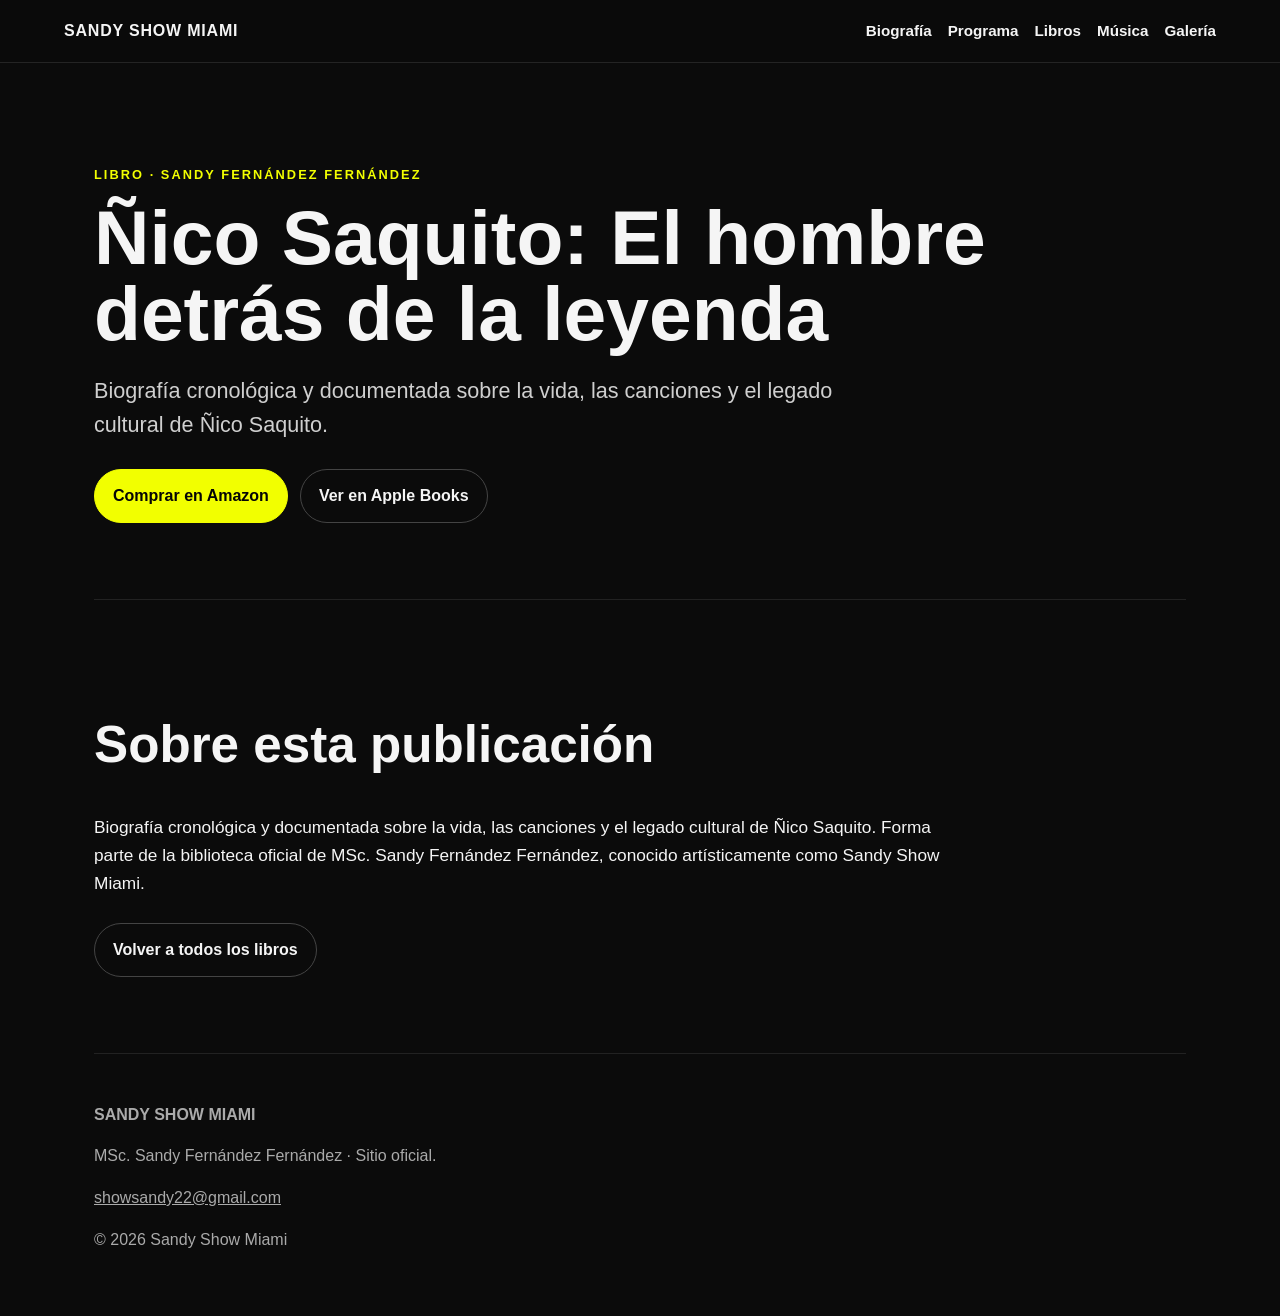
==== nico-saquito-el-hombre-detras-de-la-leyenda.html @ c3fcb0cf "Add book page: Ñico Saquito: El hombre detrás de la leyenda" ====
<!doctype html><html lang="es"><head><meta charset="utf-8"><meta name="viewport" content="width=device-width,initial-scale=1"><title>Ñico Saquito: El hombre detrás de la leyenda | Sandy Fernández Fernández</title><meta name="description" content="Biografía cronológica y documentada sobre la vida, las canciones y el legado cultural de Ñico Saquito. Libro de MSc. Sandy Fernández Fernández, Sandy Show Miami. Disponible en Amazon y Apple Books."><meta name="robots" content="index,follow,max-image-preview:large,max-snippet:-1,max-video-preview:-1"><link rel="canonical" href="https://sandyshowmiami.com/nico-saquito-el-hombre-detras-de-la-leyenda"><link rel="stylesheet" href="/styles.css"><meta property="og:type" content="website"><meta property="og:title" content="Ñico Saquito: El hombre detrás de la leyenda | Sandy Fernández Fernández"><meta property="og:description" content="Biografía cronológica y documentada sobre la vida, las canciones y el legado cultural de Ñico Saquito. Libro de MSc. Sandy Fernández Fernández, Sandy Show Miami. Disponible en Amazon y Apple Books."><meta property="og:url" content="https://sandyshowmiami.com/nico-saquito-el-hombre-detras-de-la-leyenda"><meta name="twitter:card" content="summary_large_image"><script type="application/ld+json">{"@context":"https://schema.org","@type":"Book","name":"Ñico Saquito: El hombre detrás de la leyenda","author":{"@type":"Person","name":"MSc. Sandy Fernández Fernández","alternateName":"Sandy Show Miami"},"url":"https://sandyshowmiami.com/nico-saquito-el-hombre-detras-de-la-leyenda"}</script></head><body><header class="site-header"><a class="brand" href="/">SANDY SHOW MIAMI</a><nav aria-label="Principal"><a href="/biografia">Biografía</a><a href="/programa">Programa</a><a href="/libro">Libros</a><a href="/musica">Música</a><a href="/galeria">Galería</a></nav></header><main><section class="page-hero"><p class="eyebrow">LIBRO · SANDY FERNÁNDEZ FERNÁNDEZ</p><h1>Ñico Saquito: El hombre detrás de la leyenda</h1><p class="lead">Biografía cronológica y documentada sobre la vida, las canciones y el legado cultural de Ñico Saquito.</p><div class="actions"><a class="btn primary" href="https://a.co/d/000w4yb0">Comprar en Amazon</a><a class="btn" href="https://books.apple.com/us/book/%C3%B1ico-saquito/id6804259719">Ver en Apple Books</a></div></section><section><h2>Sobre esta publicación</h2><p class="bio-copy">Biografía cronológica y documentada sobre la vida, las canciones y el legado cultural de Ñico Saquito. Forma parte de la biblioteca oficial de MSc. Sandy Fernández Fernández, conocido artísticamente como Sandy Show Miami.</p><div class="actions"><a class="btn" href="/libro">Volver a todos los libros</a></div></section></main><footer><strong>SANDY SHOW MIAMI</strong><p>MSc. Sandy Fernández Fernández · Sitio oficial.</p><p><a href="mailto:showsandy22@gmail.com">showsandy22@gmail.com</a></p><p>© 2026 Sandy Show Miami</p></footer><script src="/script.js" defer></script></body></html>
---- styles.css ----
*{box-sizing:border-box}html{scroll-behavior:smooth}body{margin:0;font-family:Inter,Arial,sans-serif;background:#0b0b0b;color:#f5f5f5;line-height:1.6}a{color:inherit}a:hover{opacity:.82}.site-header{position:sticky;top:0;z-index:20;display:flex;justify-content:space-between;align-items:center;gap:20px;padding:18px clamp(20px,5vw,72px);background:rgba(11,11,11,.94);backdrop-filter:blur(10px);border-bottom:1px solid #242424}.brand{font-weight:900;letter-spacing:.05em;text-decoration:none}.site-header nav{display:flex;flex-wrap:wrap;gap:16px}.site-header nav a{text-decoration:none;font-weight:700;font-size:.95rem}main{max-width:1220px;margin:auto;padding:0 clamp(20px,5vw,72px)}section{padding:76px 0;border-bottom:1px solid #222}.hero{padding-top:110px;padding-bottom:100px}.eyebrow{font-size:.8rem;font-weight:900;letter-spacing:.16em;text-transform:uppercase;color:#f2ff00}.hero h1{font-size:clamp(2.6rem,7vw,6.8rem);line-height:.95;margin:.15em 0 .3em;max-width:1000px}.hero h1 span{display:block;color:#f2ff00}.lead{font-size:clamp(1.05rem,2vw,1.35rem);max-width:780px;color:#cfcfcf}.actions{display:flex;flex-wrap:wrap;gap:12px;margin-top:26px}.btn{display:inline-block;text-decoration:none;border:1px solid #444;padding:13px 18px;border-radius:999px;font-weight:800}.btn.primary{background:#f2ff00;color:#050505;border-color:#f2ff00}.grid{display:grid;gap:18px}.grid.four{grid-template-columns:repeat(4,1fr)}.grid.three{grid-template-columns:repeat(3,1fr)}article{background:#151515;border:1px solid #272727;border-radius:20px;padding:24px}article h2,article h3{margin-top:0}article p{color:#c7c7c7}.spotlight{display:grid;grid-template-columns:1.4fr 1fr;gap:36px;align-items:center;background:#111;padding-left:32px;padding-right:32px;border-radius:28px;margin:54px 0}.spotlight h2,section>h2{font-size:clamp(2rem,4vw,3.7rem);line-height:1.05}.socials{display:flex;flex-wrap:wrap;gap:12px}.socials a{border:1px solid #333;border-radius:999px;padding:12px 16px;text-decoration:none;font-weight:800}footer{padding:48px clamp(20px,5vw,72px);max-width:1220px;margin:auto;color:#aaa}.page-hero{padding-top:90px}.page-hero h1{font-size:clamp(2.5rem,6vw,5.6rem);line-height:1;margin:.15em 0}.book-card .store-links{display:flex;gap:10px;flex-wrap:wrap;margin-top:14px}.store-links a{font-weight:800}.bio-copy{max-width:850px;font-size:1.08rem}.gallery-placeholder{display:grid;place-items:center;min-height:220px;border:1px dashed #444;border-radius:18px;color:#aaa;text-align:center;padding:24px}@media(max-width:900px){.grid.four,.grid.three,.spotlight{grid-template-columns:1fr 1fr}.site-header{align-items:flex-start}.site-header nav{display:none}.spotlight{grid-template-columns:1fr}}@media(max-width:620px){.grid.four,.grid.three{grid-template-columns:1fr}.hero{padding-top:72px}.hero h1{font-size:3.1rem}section{padding:54px 0}}
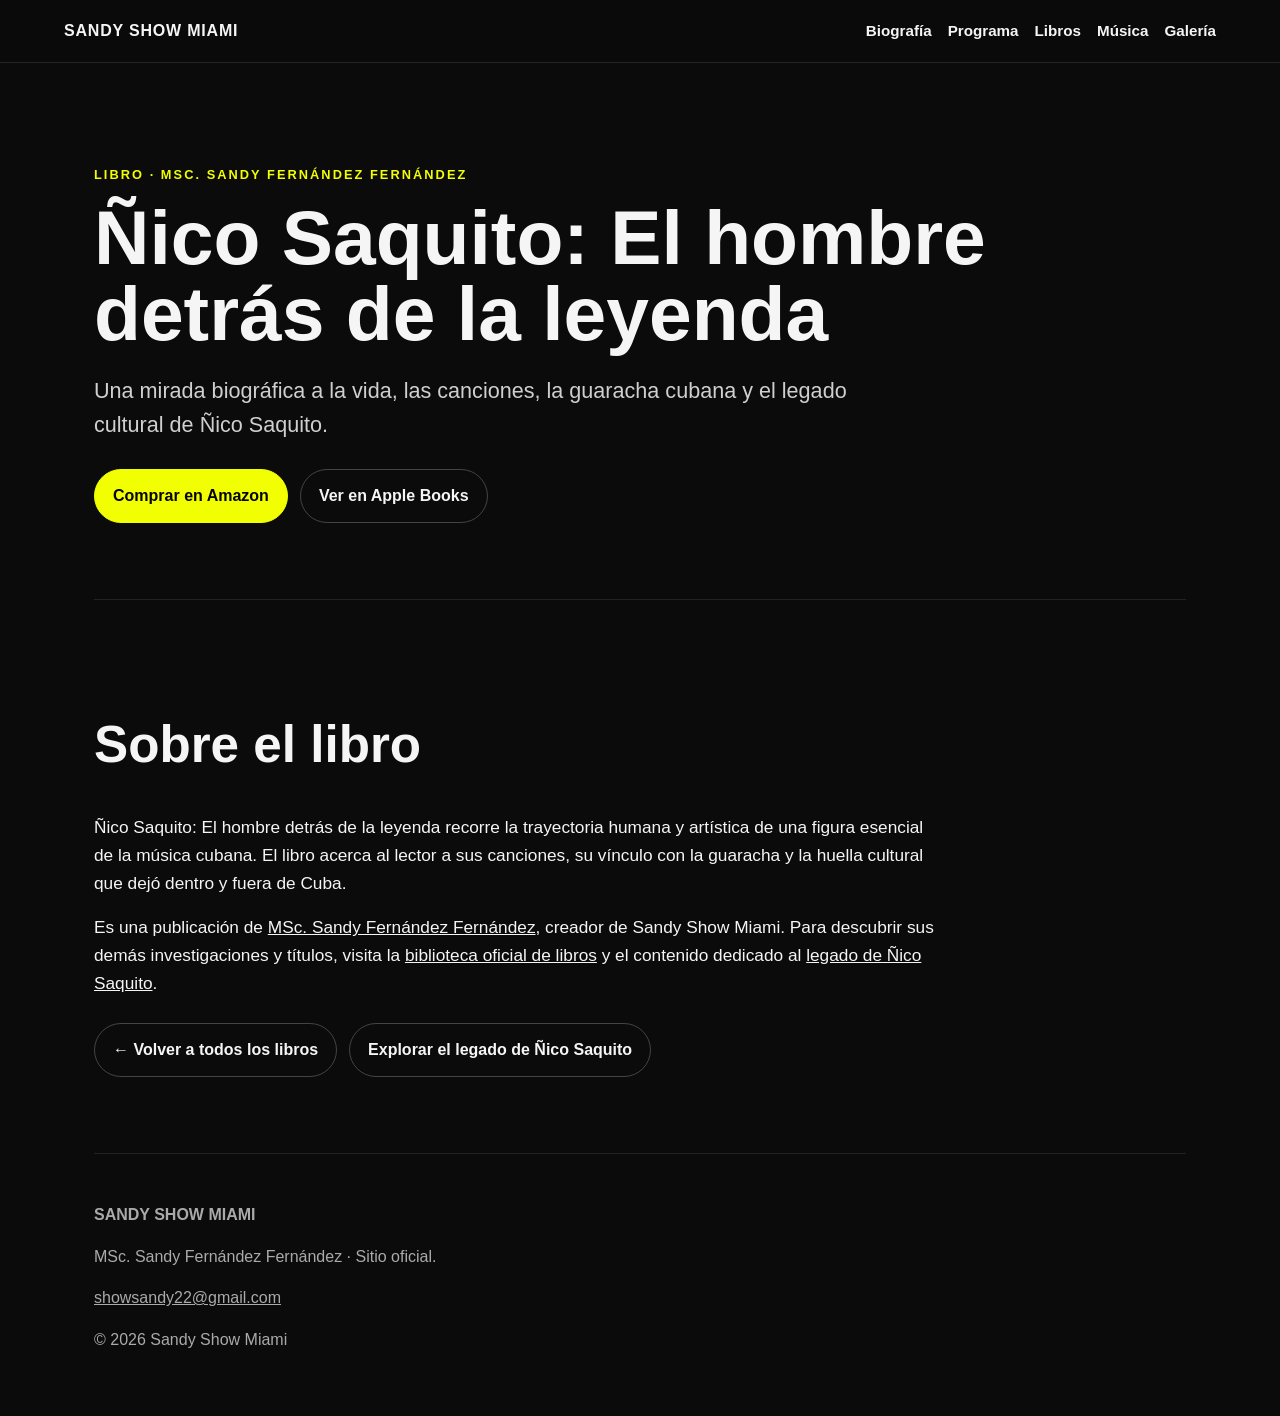
==== commit 37d2b16f: "SEO: strengthen Ñico Saquito book discovery and internal links" ====
--- a/nico-saquito-el-hombre-detras-de-la-leyenda.html
+++ b/nico-saquito-el-hombre-detras-de-la-leyenda.html
@@ -1 +1 @@
-<!doctype html><html lang="es"><head><meta charset="utf-8"><meta name="viewport" content="width=device-width,initial-scale=1"><title>Ñico Saquito: El hombre detrás de la leyenda | Sandy Fernández Fernández</title><meta name="description" content="Biografía cronológica y documentada sobre la vida, las canciones y el legado cultural de Ñico Saquito. Libro de MSc. Sandy Fernández Fernández, Sandy Show Miami. Disponible en Amazon y Apple Books."><meta name="robots" content="index,follow,max-image-preview:large,max-snippet:-1,max-video-preview:-1"><link rel="canonical" href="https://sandyshowmiami.com/nico-saquito-el-hombre-detras-de-la-leyenda"><link rel="stylesheet" href="/styles.css"><meta property="og:type" content="website"><meta property="og:title" content="Ñico Saquito: El hombre detrás de la leyenda | Sandy Fernández Fernández"><meta property="og:description" content="Biografía cronológica y documentada sobre la vida, las canciones y el legado cultural de Ñico Saquito. Libro de MSc. Sandy Fernández Fernández, Sandy Show Miami. Disponible en Amazon y Apple Books."><meta property="og:url" content="https://sandyshowmiami.com/nico-saquito-el-hombre-detras-de-la-leyenda"><meta name="twitter:card" content="summary_large_image"><script type="application/ld+json">{"@context":"https://schema.org","@type":"Book","name":"Ñico Saquito: El hombre detrás de la leyenda","author":{"@type":"Person","name":"MSc. Sandy Fernández Fernández","alternateName":"Sandy Show Miami"},"url":"https://sandyshowmiami.com/nico-saquito-el-hombre-detras-de-la-leyenda"}</script></head><body><header class="site-header"><a class="brand" href="/">SANDY SHOW MIAMI</a><nav aria-label="Principal"><a href="/biografia">Biografía</a><a href="/programa">Programa</a><a href="/libro">Libros</a><a href="/musica">Música</a><a href="/galeria">Galería</a></nav></header><main><section class="page-hero"><p class="eyebrow">LIBRO · SANDY FERNÁNDEZ FERNÁNDEZ</p><h1>Ñico Saquito: El hombre detrás de la leyenda</h1><p class="lead">Biografía cronológica y documentada sobre la vida, las canciones y el legado cultural de Ñico Saquito.</p><div class="actions"><a class="btn primary" href="https://a.co/d/000w4yb0">Comprar en Amazon</a><a class="btn" href="https://books.apple.com/us/book/%C3%B1ico-saquito/id6804259719">Ver en Apple Books</a></div></section><section><h2>Sobre esta publicación</h2><p class="bio-copy">Biografía cronológica y documentada sobre la vida, las canciones y el legado cultural de Ñico Saquito. Forma parte de la biblioteca oficial de MSc. Sandy Fernández Fernández, conocido artísticamente como Sandy Show Miami.</p><div class="actions"><a class="btn" href="/libro">Volver a todos los libros</a></div></section></main><footer><strong>SANDY SHOW MIAMI</strong><p>MSc. Sandy Fernández Fernández · Sitio oficial.</p><p><a href="mailto:showsandy22@gmail.com">showsandy22@gmail.com</a></p><p>© 2026 Sandy Show Miami</p></footer><script src="/script.js" defer></script></body></html>+<!doctype html><html lang="es"><head><meta charset="utf-8"><meta name="viewport" content="width=device-width,initial-scale=1"><title>Ñico Saquito: El hombre detrás de la leyenda | Libro de Sandy Fernández Fernández</title><meta name="description" content="Conoce Ñico Saquito: El hombre detrás de la leyenda, libro de MSc. Sandy Fernández Fernández sobre la vida, canciones, guaracha cubana y legado cultural de Ñico Saquito. Disponible en Amazon y Apple Books."><meta name="robots" content="index,follow,max-image-preview:large,max-snippet:-1,max-video-preview:-1"><link rel="canonical" href="https://sandyshowmiami.com/nico-saquito-el-hombre-detras-de-la-leyenda"><link rel="stylesheet" href="/styles.css"><meta property="og:type" content="book"><meta property="og:title" content="Ñico Saquito: El hombre detrás de la leyenda | Sandy Fernández Fernández"><meta property="og:description" content="Libro sobre la vida, canciones, guaracha cubana y legado cultural de Ñico Saquito, escrito por MSc. Sandy Fernández Fernández."><meta property="og:url" content="https://sandyshowmiami.com/nico-saquito-el-hombre-detras-de-la-leyenda"><meta name="twitter:card" content="summary_large_image"><script type="application/ld+json">{"@context":"https://schema.org","@type":"Book","name":"Ñico Saquito: El hombre detrás de la leyenda","description":"Biografía sobre la vida, canciones, guaracha cubana y legado cultural de Ñico Saquito.","inLanguage":"es","author":{"@type":"Person","name":"MSc. Sandy Fernández Fernández","alternateName":"Sandy Show Miami","url":"https://sandyshowmiami.com/biografia"},"about":[{"@type":"Person","name":"Ñico Saquito"},{"@type":"Thing","name":"Guaracha cubana"},{"@type":"Thing","name":"Música cubana"}],"url":"https://sandyshowmiami.com/nico-saquito-el-hombre-detras-de-la-leyenda","sameAs":["https://a.co/d/000w4yb0","https://books.apple.com/us/book/%C3%B1ico-saquito/id6804259719"]}</script></head><body><header class="site-header"><a class="brand" href="/">SANDY SHOW MIAMI</a><nav aria-label="Principal"><a href="/biografia">Biografía</a><a href="/programa">Programa</a><a href="/libro">Libros</a><a href="/musica">Música</a><a href="/galeria">Galería</a></nav></header><main><section class="page-hero"><p class="eyebrow">LIBRO · MSC. SANDY FERNÁNDEZ FERNÁNDEZ</p><h1>Ñico Saquito: El hombre detrás de la leyenda</h1><p class="lead">Una mirada biográfica a la vida, las canciones, la guaracha cubana y el legado cultural de Ñico Saquito.</p><div class="actions"><a class="btn primary" href="https://a.co/d/000w4yb0" target="_blank" rel="noopener">Comprar en Amazon</a><a class="btn" href="https://books.apple.com/us/book/%C3%B1ico-saquito/id6804259719" target="_blank" rel="noopener">Ver en Apple Books</a></div></section><section><h2>Sobre el libro</h2><p class="bio-copy">Ñico Saquito: El hombre detrás de la leyenda recorre la trayectoria humana y artística de una figura esencial de la música cubana. El libro acerca al lector a sus canciones, su vínculo con la guaracha y la huella cultural que dejó dentro y fuera de Cuba.</p><p class="bio-copy">Es una publicación de <a href="/biografia">MSc. Sandy Fernández Fernández</a>, creador de Sandy Show Miami. Para descubrir sus demás investigaciones y títulos, visita la <a href="/libro">biblioteca oficial de libros</a> y el contenido dedicado al <a href="/legado-nico-saquito">legado de Ñico Saquito</a>.</p><div class="actions"><a class="btn" href="/libro">← Volver a todos los libros</a><a class="btn" href="/legado-nico-saquito">Explorar el legado de Ñico Saquito</a></div></section></main><footer><strong>SANDY SHOW MIAMI</strong><p>MSc. Sandy Fernández Fernández · Sitio oficial.</p><p><a href="mailto:showsandy22@gmail.com">showsandy22@gmail.com</a></p><p>© 2026 Sandy Show Miami</p></footer><script src="/script.js" defer></script></body></html>
